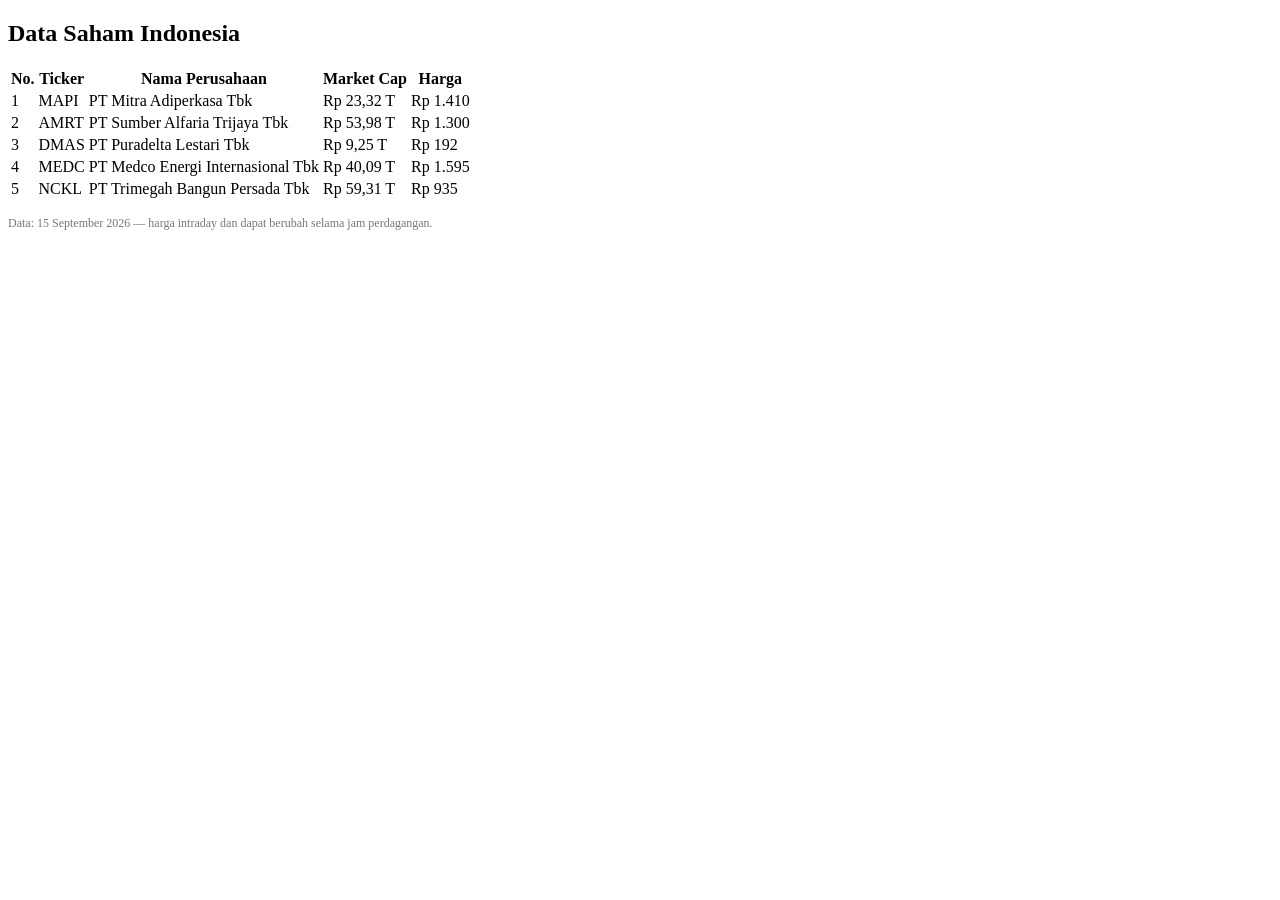
==== price.html @ 67dbcce4 "Create price.html" ====
<!doctype html>
<html lang="en">
  <head>
    <meta charset="UTF-8" />
    <meta name="viewport" content="width=device-width, initial-scale=1.0" />
    <title>Stock Price</title>
    <link rel="stylesheet" href="price-style.css" />
  </head>
  <body>
    <div class="table-container">
      <h2>Data Saham Indonesia</h2>
      <table>
        <thead>
          <tr>
            <th class="number">No.</th>
            <th>Ticker</th>
            <th>Nama Perusahaan</th>
            <th>Market Cap</th>
            <th>Harga</th>
          </tr>
        </thead>
        <tbody>
          <tr>
            <td>1</td>
            <td class="ticker">MAPI</td>
            <td>PT Mitra Adiperkasa Tbk</td>
            <td class="market-cap">Rp 23,32 T</td>
            <td class="price">Rp 1.410</td>
          </tr>
          <tr>
            <td>2</td>
            <td class="ticker">AMRT</td>
            <td>PT Sumber Alfaria Trijaya Tbk</td>
            <td class="market-cap">Rp 53,98 T</td>
            <td class="price">Rp 1.300</td>
          </tr>
          <tr>
            <td>3</td>
            <td class="ticker">DMAS</td>
            <td>PT Puradelta Lestari Tbk</td>
            <td class="market-cap">Rp 9,25 T</td>
            <td class="price">Rp 192</td>
          </tr>
          <tr>
            <td>4</td>
            <td class="ticker">MEDC</td>
            <td>PT Medco Energi Internasional Tbk</td>
            <td class="market-cap">Rp 40,09 T</td>
            <td class="price">Rp 1.595</td>
          </tr>
          <tr>
            <td>5</td>
            <td class="ticker">NCKL</td>
            <td>PT Trimegah Bangun Persada Tbk</td>
            <td class="market-cap">Rp 59,31 T</td>
            <td class="price">Rp 935</td>
          </tr>
        </tbody>
      </table>
      <p style="font-size: 12px; color: #777; margin-top: 15px">Data: 15 September 2026 — harga intraday dan dapat berubah selama jam perdagangan.</p>
    </div>
  </body>
</html>
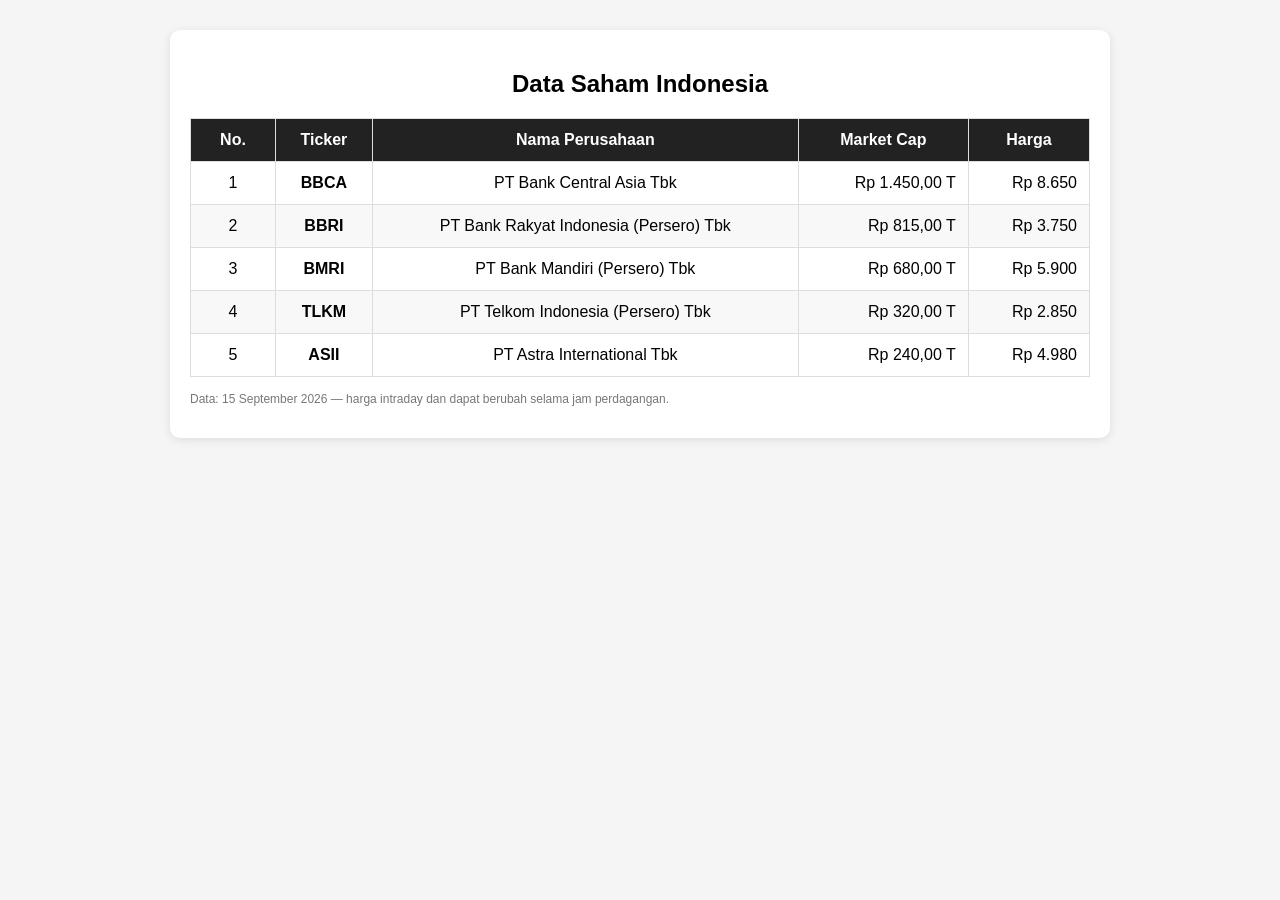
==== commit 7c67a404: "Create price.html and add 5 bluechip stocks" ====
--- a/price.html
+++ b/price.html
@@ -9,6 +9,7 @@
   <body>
     <div class="table-container">
       <h2>Data Saham Indonesia</h2>
+
       <table>
         <thead>
           <tr>
@@ -19,44 +20,50 @@
             <th>Harga</th>
           </tr>
         </thead>
+
         <tbody>
           <tr>
             <td>1</td>
-            <td class="ticker">MAPI</td>
-            <td>PT Mitra Adiperkasa Tbk</td>
-            <td class="market-cap">Rp 23,32 T</td>
-            <td class="price">Rp 1.410</td>
+            <td class="ticker">BBCA</td>
+            <td>PT Bank Central Asia Tbk</td>
+            <td class="market-cap">Rp 1.450,00 T</td>
+            <td class="price">Rp 8.650</td>
           </tr>
+
           <tr>
             <td>2</td>
-            <td class="ticker">AMRT</td>
-            <td>PT Sumber Alfaria Trijaya Tbk</td>
-            <td class="market-cap">Rp 53,98 T</td>
-            <td class="price">Rp 1.300</td>
+            <td class="ticker">BBRI</td>
+            <td>PT Bank Rakyat Indonesia (Persero) Tbk</td>
+            <td class="market-cap">Rp 815,00 T</td>
+            <td class="price">Rp 3.750</td>
           </tr>
+
           <tr>
             <td>3</td>
-            <td class="ticker">DMAS</td>
-            <td>PT Puradelta Lestari Tbk</td>
-            <td class="market-cap">Rp 9,25 T</td>
-            <td class="price">Rp 192</td>
+            <td class="ticker">BMRI</td>
+            <td>PT Bank Mandiri (Persero) Tbk</td>
+            <td class="market-cap">Rp 680,00 T</td>
+            <td class="price">Rp 5.900</td>
           </tr>
+
           <tr>
             <td>4</td>
-            <td class="ticker">MEDC</td>
-            <td>PT Medco Energi Internasional Tbk</td>
-            <td class="market-cap">Rp 40,09 T</td>
-            <td class="price">Rp 1.595</td>
+            <td class="ticker">TLKM</td>
+            <td>PT Telkom Indonesia (Persero) Tbk</td>
+            <td class="market-cap">Rp 320,00 T</td>
+            <td class="price">Rp 2.850</td>
           </tr>
+
           <tr>
             <td>5</td>
-            <td class="ticker">NCKL</td>
-            <td>PT Trimegah Bangun Persada Tbk</td>
-            <td class="market-cap">Rp 59,31 T</td>
-            <td class="price">Rp 935</td>
+            <td class="ticker">ASII</td>
+            <td>PT Astra International Tbk</td>
+            <td class="market-cap">Rp 240,00 T</td>
+            <td class="price">Rp 4.980</td>
           </tr>
         </tbody>
       </table>
+
       <p style="font-size: 12px; color: #777; margin-top: 15px">Data: 15 September 2026 — harga intraday dan dapat berubah selama jam perdagangan.</p>
     </div>
   </body>
--- a/price-style.css
+++ b/price-style.css
@@ -0,0 +1,48 @@
+body {
+  font-family: Arial, sans-serif;
+  background-color: #f5f5f5;
+  margin: 0;
+  padding: 30px;
+}
+.table-container {
+  max-width: 900px;
+  margin: auto;
+  background: white;
+  padding: 20px;
+  border-radius: 10px;
+  box-shadow: 0 2px 10px rgba(0, 0, 0, 0.1);
+}
+h2 {
+  text-align: center;
+  margin-bottom: 20px;
+}
+table {
+  width: 100%;
+  border-collapse: collapse;
+}
+th,
+td {
+  border: 1px solid #ddd;
+  padding: 12px;
+  text-align: center;
+}
+th {
+  background-color: #222;
+  color: white;
+}
+tr:nth-child(even) {
+  background-color: #f8f8f8;
+}
+tr:hover {
+  background-color: #eeeeee;
+}
+.number {
+  width: 60px;
+}
+.ticker {
+  font-weight: bold;
+}
+.price,
+.market-cap {
+  text-align: right;
+}
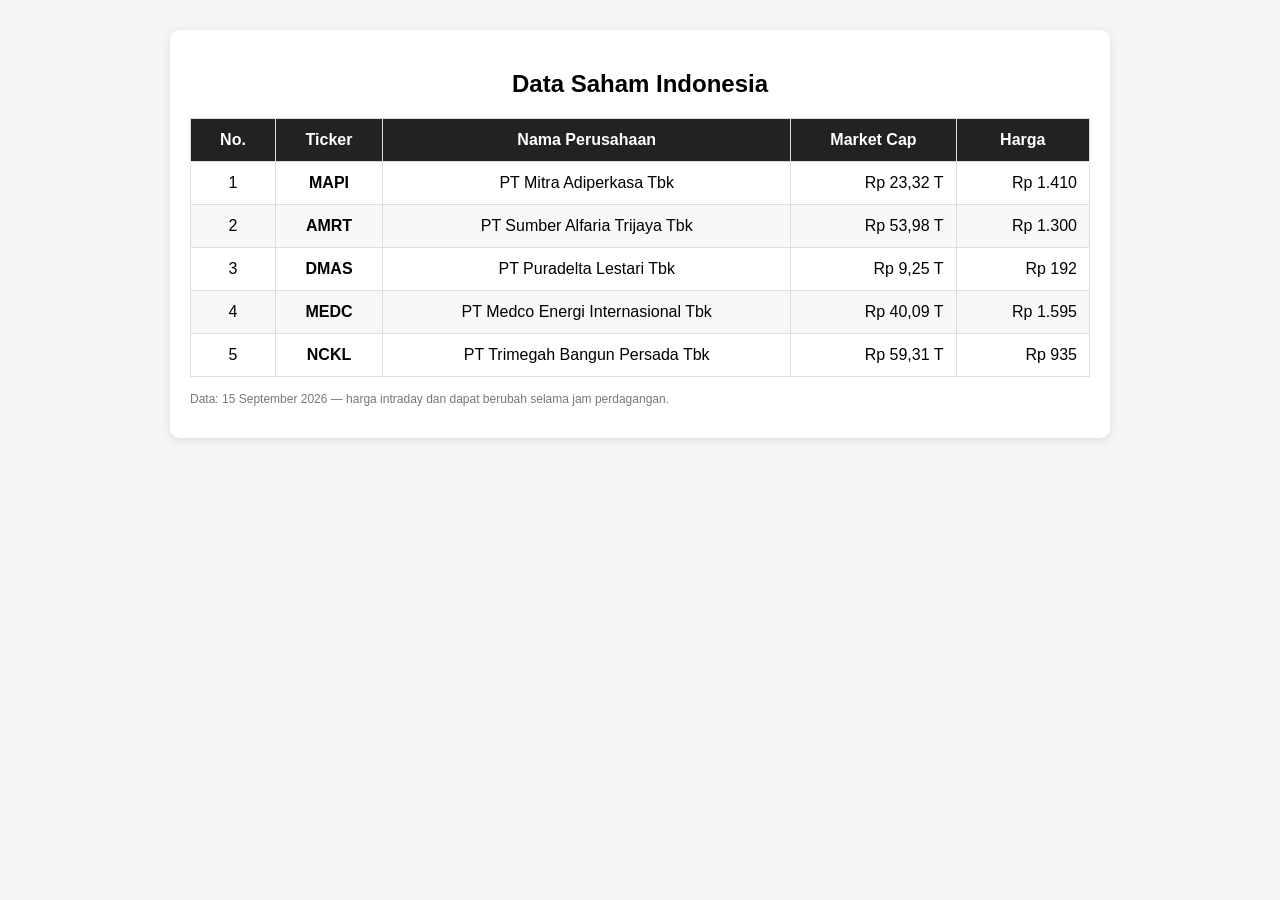
==== commit 208038ea: "Merge pull request #1 from darmawanix/price-feature new feature (stock mcap & price list)" ====
--- a/price.html
+++ b/price.html
@@ -9,7 +9,6 @@
   <body>
     <div class="table-container">
       <h2>Data Saham Indonesia</h2>
-
       <table>
         <thead>
           <tr>
@@ -20,50 +19,44 @@
             <th>Harga</th>
           </tr>
         </thead>
-
         <tbody>
           <tr>
             <td>1</td>
-            <td class="ticker">BBCA</td>
-            <td>PT Bank Central Asia Tbk</td>
-            <td class="market-cap">Rp 1.450,00 T</td>
-            <td class="price">Rp 8.650</td>
+            <td class="ticker">MAPI</td>
+            <td>PT Mitra Adiperkasa Tbk</td>
+            <td class="market-cap">Rp 23,32 T</td>
+            <td class="price">Rp 1.410</td>
           </tr>
-
           <tr>
             <td>2</td>
-            <td class="ticker">BBRI</td>
-            <td>PT Bank Rakyat Indonesia (Persero) Tbk</td>
-            <td class="market-cap">Rp 815,00 T</td>
-            <td class="price">Rp 3.750</td>
+            <td class="ticker">AMRT</td>
+            <td>PT Sumber Alfaria Trijaya Tbk</td>
+            <td class="market-cap">Rp 53,98 T</td>
+            <td class="price">Rp 1.300</td>
           </tr>
-
           <tr>
             <td>3</td>
-            <td class="ticker">BMRI</td>
-            <td>PT Bank Mandiri (Persero) Tbk</td>
-            <td class="market-cap">Rp 680,00 T</td>
-            <td class="price">Rp 5.900</td>
+            <td class="ticker">DMAS</td>
+            <td>PT Puradelta Lestari Tbk</td>
+            <td class="market-cap">Rp 9,25 T</td>
+            <td class="price">Rp 192</td>
           </tr>
-
           <tr>
             <td>4</td>
-            <td class="ticker">TLKM</td>
-            <td>PT Telkom Indonesia (Persero) Tbk</td>
-            <td class="market-cap">Rp 320,00 T</td>
-            <td class="price">Rp 2.850</td>
+            <td class="ticker">MEDC</td>
+            <td>PT Medco Energi Internasional Tbk</td>
+            <td class="market-cap">Rp 40,09 T</td>
+            <td class="price">Rp 1.595</td>
           </tr>
-
           <tr>
             <td>5</td>
-            <td class="ticker">ASII</td>
-            <td>PT Astra International Tbk</td>
-            <td class="market-cap">Rp 240,00 T</td>
-            <td class="price">Rp 4.980</td>
+            <td class="ticker">NCKL</td>
+            <td>PT Trimegah Bangun Persada Tbk</td>
+            <td class="market-cap">Rp 59,31 T</td>
+            <td class="price">Rp 935</td>
           </tr>
         </tbody>
       </table>
-
       <p style="font-size: 12px; color: #777; margin-top: 15px">Data: 15 September 2026 — harga intraday dan dapat berubah selama jam perdagangan.</p>
     </div>
   </body>
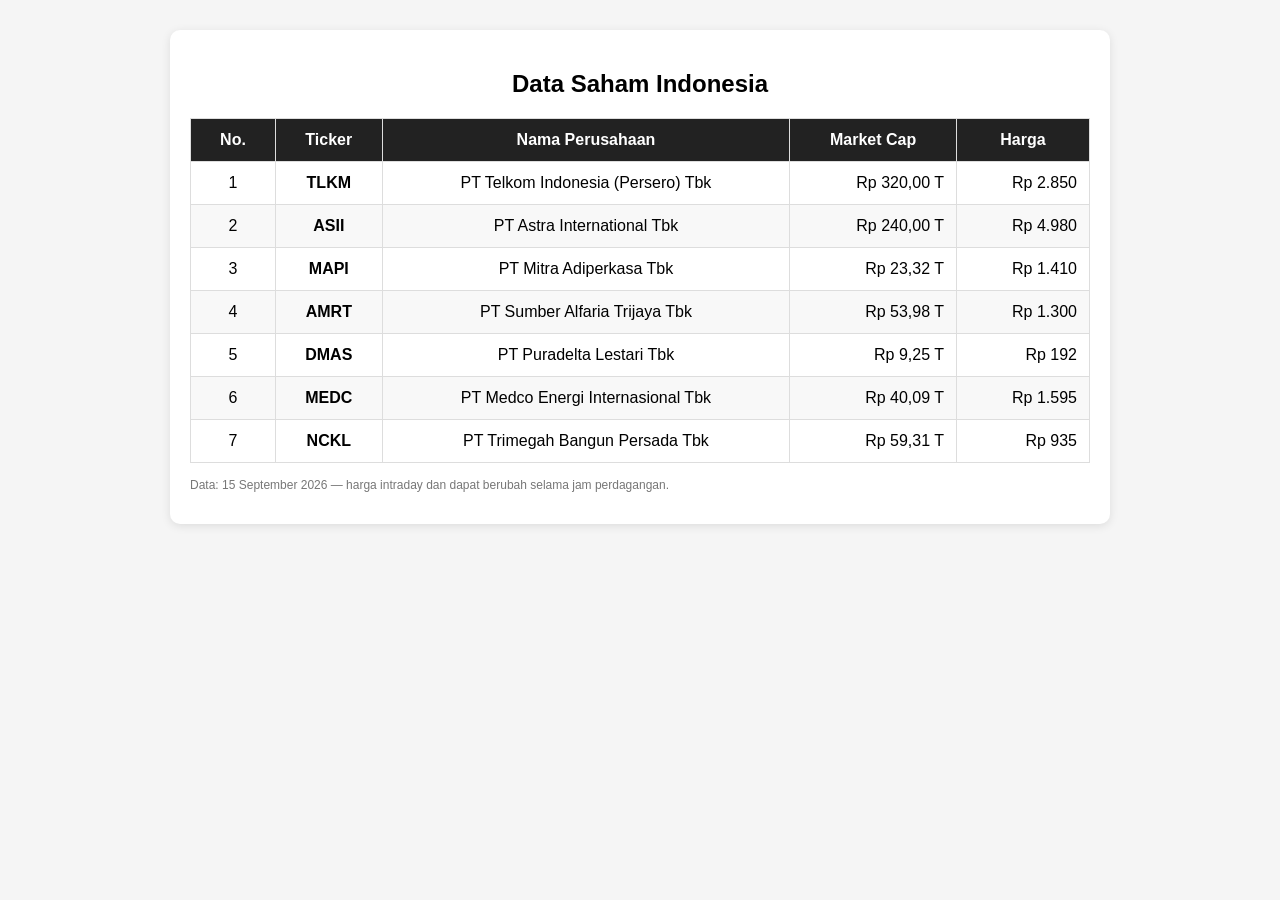
==== commit bdc197fa: "Merge branch 'main' into price-bluechip" ====
--- a/price.html
+++ b/price.html
@@ -9,6 +9,7 @@
   <body>
     <div class="table-container">
       <h2>Data Saham Indonesia</h2>
+      
       <table>
         <thead>
           <tr>
@@ -19,37 +20,52 @@
             <th>Harga</th>
           </tr>
         </thead>
-        <tbody>
+
+        <tbody>    
           <tr>
             <td>1</td>
+            <td class="ticker">TLKM</td>
+            <td>PT Telkom Indonesia (Persero) Tbk</td>
+            <td class="market-cap">Rp 320,00 T</td>
+            <td class="price">Rp 2.850</td>
+          </tr
+          <tr>
+            <td>2</td>
+            <td class="ticker">ASII</td>
+            <td>PT Astra International Tbk</td>
+            <td class="market-cap">Rp 240,00 T</td>
+            <td class="price">Rp 4.980</td>
+          </tr>
+        <tr>
+            <td>3</td>
             <td class="ticker">MAPI</td>
             <td>PT Mitra Adiperkasa Tbk</td>
             <td class="market-cap">Rp 23,32 T</td>
             <td class="price">Rp 1.410</td>
           </tr>
           <tr>
-            <td>2</td>
+            <td>4</td>
             <td class="ticker">AMRT</td>
             <td>PT Sumber Alfaria Trijaya Tbk</td>
             <td class="market-cap">Rp 53,98 T</td>
             <td class="price">Rp 1.300</td>
           </tr>
           <tr>
-            <td>3</td>
+            <td>5</td>
             <td class="ticker">DMAS</td>
             <td>PT Puradelta Lestari Tbk</td>
             <td class="market-cap">Rp 9,25 T</td>
             <td class="price">Rp 192</td>
           </tr>
           <tr>
-            <td>4</td>
+            <td>6</td>
             <td class="ticker">MEDC</td>
             <td>PT Medco Energi Internasional Tbk</td>
             <td class="market-cap">Rp 40,09 T</td>
             <td class="price">Rp 1.595</td>
           </tr>
           <tr>
-            <td>5</td>
+            <td>7</td>
             <td class="ticker">NCKL</td>
             <td>PT Trimegah Bangun Persada Tbk</td>
             <td class="market-cap">Rp 59,31 T</td>
@@ -57,6 +73,7 @@
           </tr>
         </tbody>
       </table>
+
       <p style="font-size: 12px; color: #777; margin-top: 15px">Data: 15 September 2026 — harga intraday dan dapat berubah selama jam perdagangan.</p>
     </div>
   </body>
